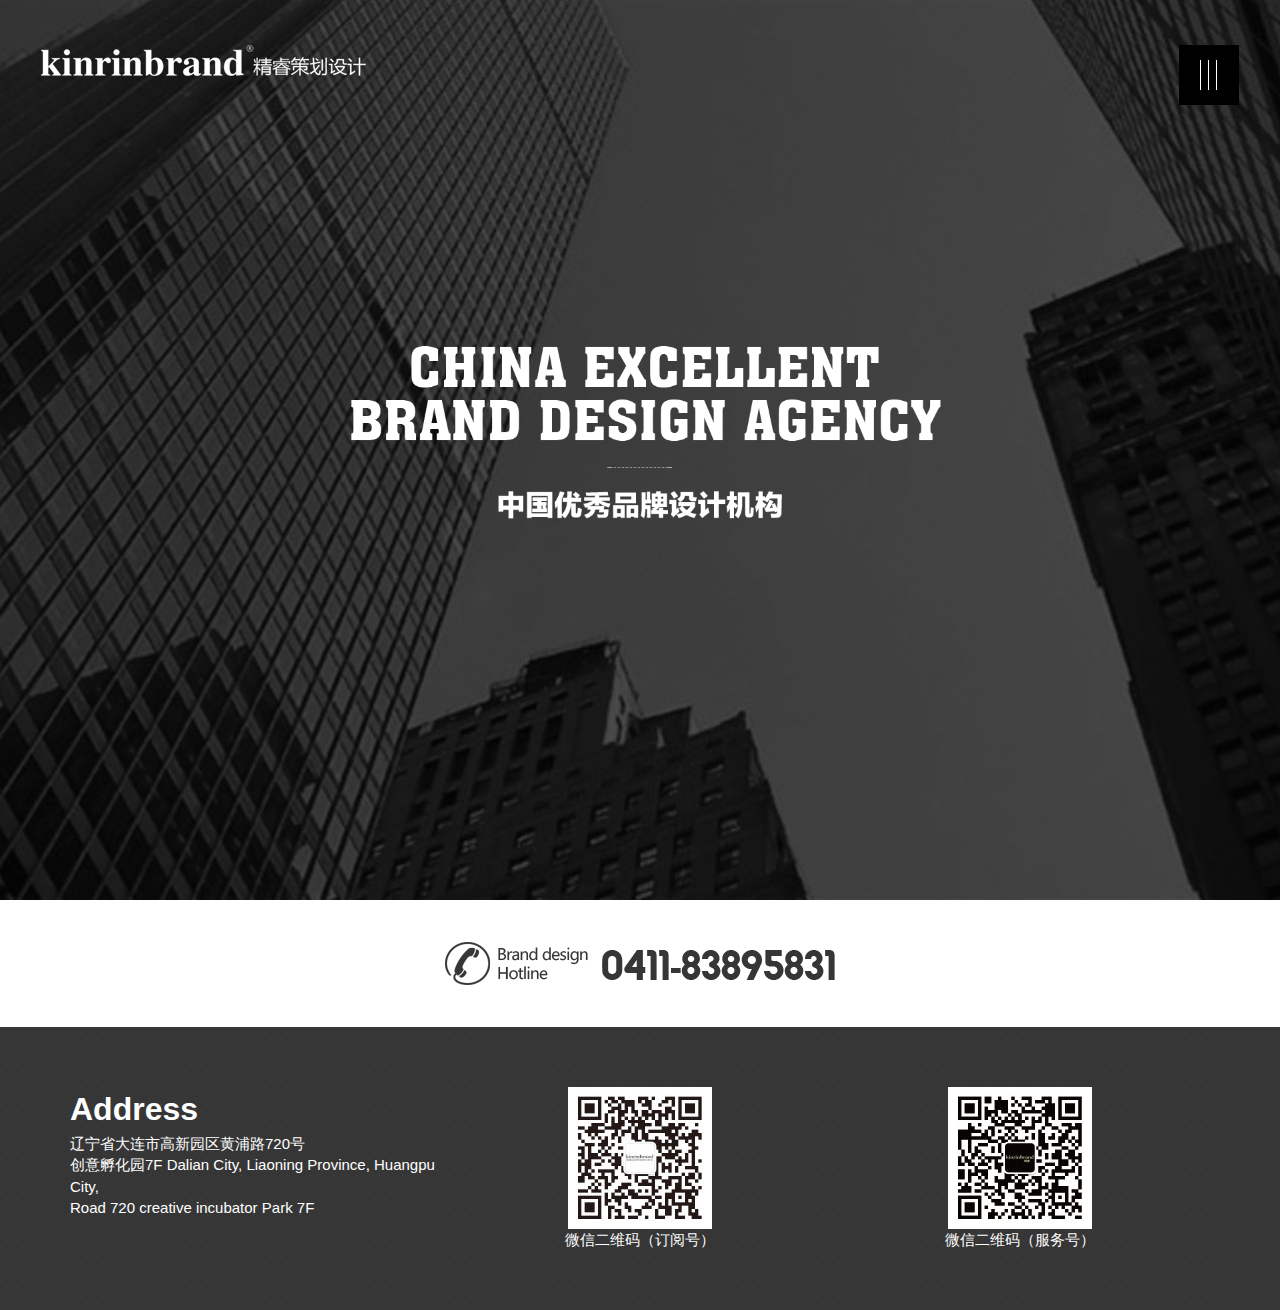
==== about.html @ e28d72a7 "导航链接" ====
<!DOCTYPE html>
<html>
<head>
  <meta charset="utf-8">
  <title></title>
  <link rel="stylesheet" href="style/bootstrap.css">
  <meta name="viewport" content="width=device-width, initial-scale=1">
  <script type="text/javascript" src="javascript/jquery-1.8.3.min.js"></script>
  <script type="text/javascript" src="javascript/modernizr-2.7.2.js"></script>
</head>
<body>
  <div class="logo"><img src="images/logo.png" alt=""></div>
  <!-- ============ nav ============ -->
  <div class="nav-button logo-black"> <!-- nav button -->
    <div>
      <span></span>
      <span></span>
      <span></span>
    </div>
  </div> <!-- /nav button -->


  <div class="nav text-center">
    <img src="images/logo.png" alt="" class="nav-logo ">
    <div class="close"></div>
      <ul class="col-lg-7">
        <li class="col-lg-4 col-md-4 col-sm-12 col-xs-12" id="about">
          <a href="about.html" class="border col-lg-10 col-md-10 col-sm-12 col-xs-12">
            <img src="images/nav/nav-1.png" alt="" class="title-en">
            <img src="images/nav/nav-line.png" alt="" class="line">
            <img src="images/nav/nav-1-1.png" alt="" class="title-zn">
          </a>
        </li>
        <li class="col-lg-4 col-md-4 col-sm-12 col-xs-12" id="work">
          <a href="work_case.html" class="border col-lg-10 col-md-10 col-sm-12 col-xs-12">
            <img src="images/nav/nav-2.png" alt="" class="title-en">
            <img src="images/nav/nav-line.png" alt="" class="line">
            <img src="images/nav/nav-2-1.png" alt="" class="title-zn">
          </a>
        </li>
        <li class="col-lg-4 col-md-4 col-sm-12 col-xs-12" id="contact">
          <a href="contact.html" class="border col-lg-10 col-md-10 col-sm-12 col-xs-12">
            <img src="images/nav/nav-3.png" alt="" class="title-en">
            <img src="images/nav/nav-line.png" alt="" class="line">
            <img src="images/nav/nav-3-1.png" alt="" class="title-zn">
          </a>
        </li>
      </ul>
  </div>
  <!-- ============ nav ============ -->




  <div class="about-background-1">
    <img src="images/about/about_01.png" class="img-responsive revealOnScroll" data-animation="fadeInUp" data-timeout="400">
  </div>




  <div class="index-content text-center">
    <img src="images/index-content.png" alt="" class="revealOnScroll" data-animation="fadeInUp" data-timeout="500">
  </div>

  <div class="footer">
    <div class="container">
      <div class="col-lg-4 col-md-4 col-sm-4 col-xs-12 pull-left address">
        <h4>Address</h4>
        辽宁省大连市高新园区黄浦路720号<br>创意孵化园7F
        Dalian City, Liaoning Province, Huangpu City,<br> Road 720 creative incubator Park 7F
      </div>
      <div class="col-lg-4 col-md-4 col-sm-4 col-xs-6 pull-left QRcode-1">
        <img src="images/d.jpg" alt="">
        <br>微信二维码（订阅号）
      </div>
      <div class="col-lg-4 col-md-4 col-sm-4 col-xs-6 pull-left QRcode-2">
        <img src="images/f.jpg" alt="">
        <br>微信二维码（服务号）
      </div>
    </div>
  </div>
  <script type="text/javascript">
    $(".nav-button").click(function(event) {
      $(".nav").fadeIn();
    });
    $(".close").click(function(event) {
      $(".nav").fadeOut();
    });
    $(function() {

      var $window           = $(window),
          win_height_padded = $window.height() * 1.1,
          isTouch           = Modernizr.touch;

      if (isTouch) { $('.revealOnScroll').addClass('animated'); }

      $window.on('scroll', revealOnScroll);

      function revealOnScroll() {
        var scrolled = $window.scrollTop(),
            win_height_padded = $window.height() * 1.1;

        // Showed...
        $(".revealOnScroll:not(.animated)").each(function () {
          var $this     = $(this),
              offsetTop = $this.offset().top;

          if (scrolled + win_height_padded > offsetTop) {
            if ($this.data('timeout')) {
              window.setTimeout(function(){
                $this.addClass('animated show ' + $this.data('animation'));
              }, parseInt($this.data('timeout'),10));
            } else {
              $this.addClass('animated show ' + $this.data('animation'));
            }
          }
        });
        // Hidden...
       $(".revealOnScroll.animated").each(function (index) {
          var $this     = $(this),
              offsetTop = $this.offset().top;
          if (scrolled + win_height_padded < offsetTop) {
            $(this).removeClass('animated show ' + $this.data('animation'))
          }
        });
      }

      revealOnScroll();
    });
  </script>
</body>
</html>
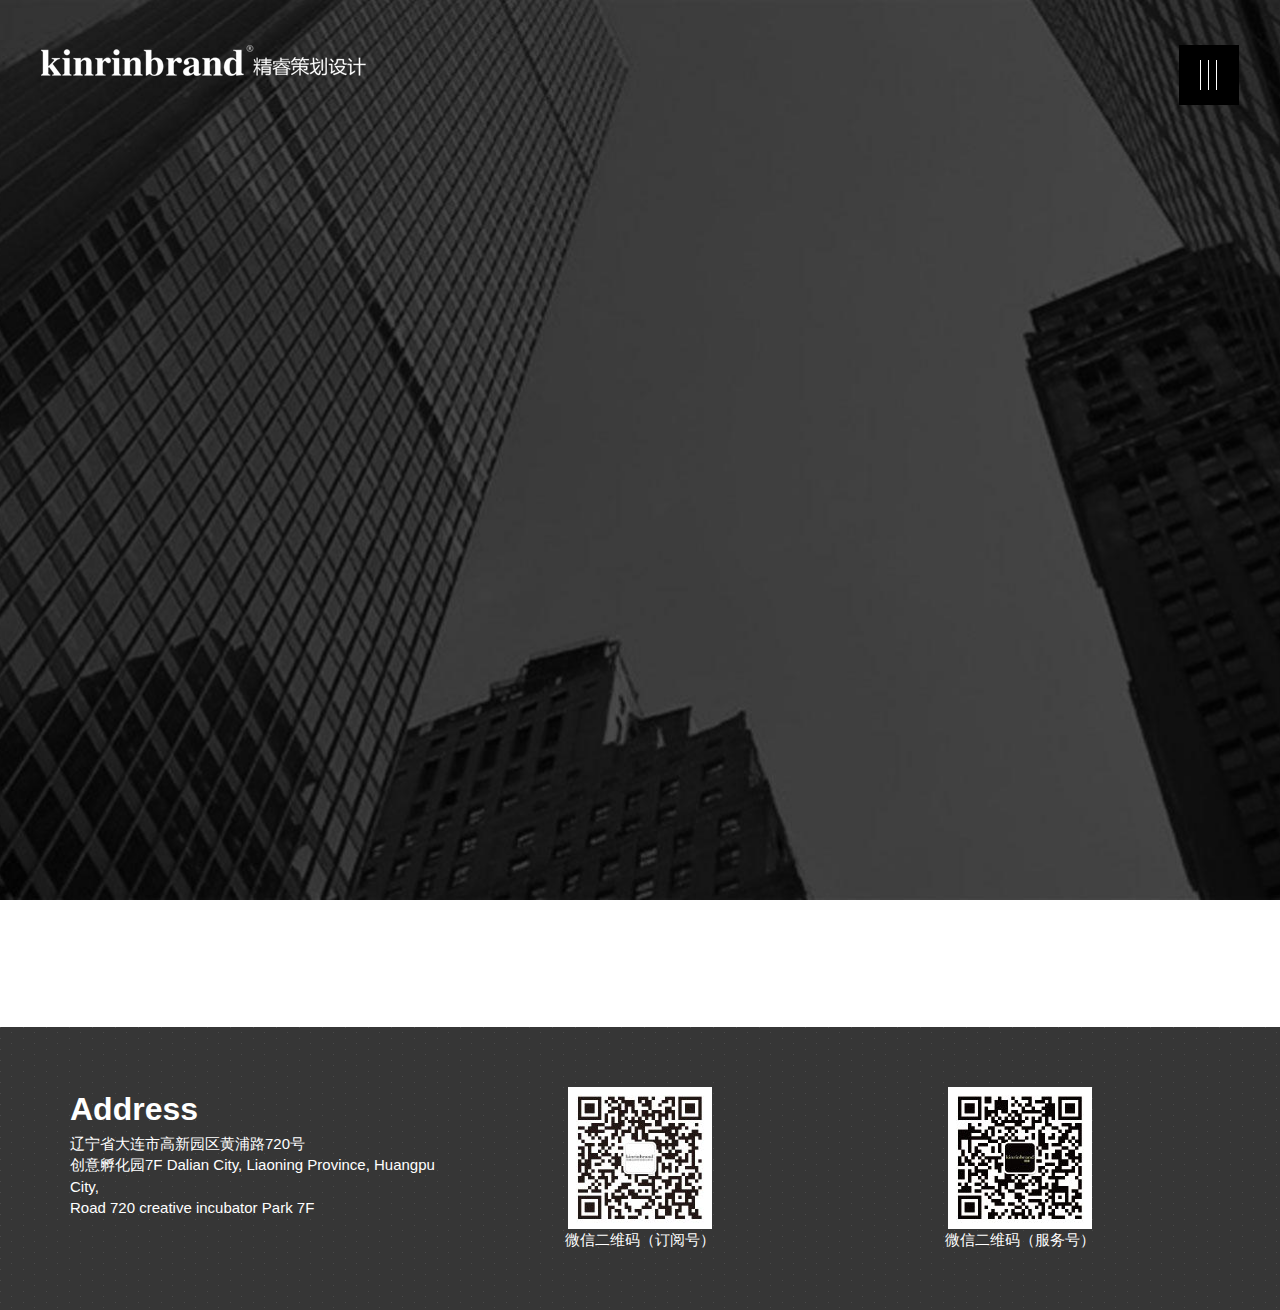
==== commit b2cc330d: "首页图片居中" ====
--- a/about.html
+++ b/about.html
@@ -6,7 +6,7 @@
   <link rel="stylesheet" href="style/bootstrap.css">
   <meta name="viewport" content="width=device-width, initial-scale=1">
   <script type="text/javascript" src="javascript/jquery-1.8.3.min.js"></script>
-  <script type="text/javascript" src="javascript/modernizr-2.7.2.js"></script>
+  <script type="text/javascript" src="javascript/application.js"></script>
 </head>
 <body>
   <div class="logo"><img src="images/logo.png" alt=""></div>
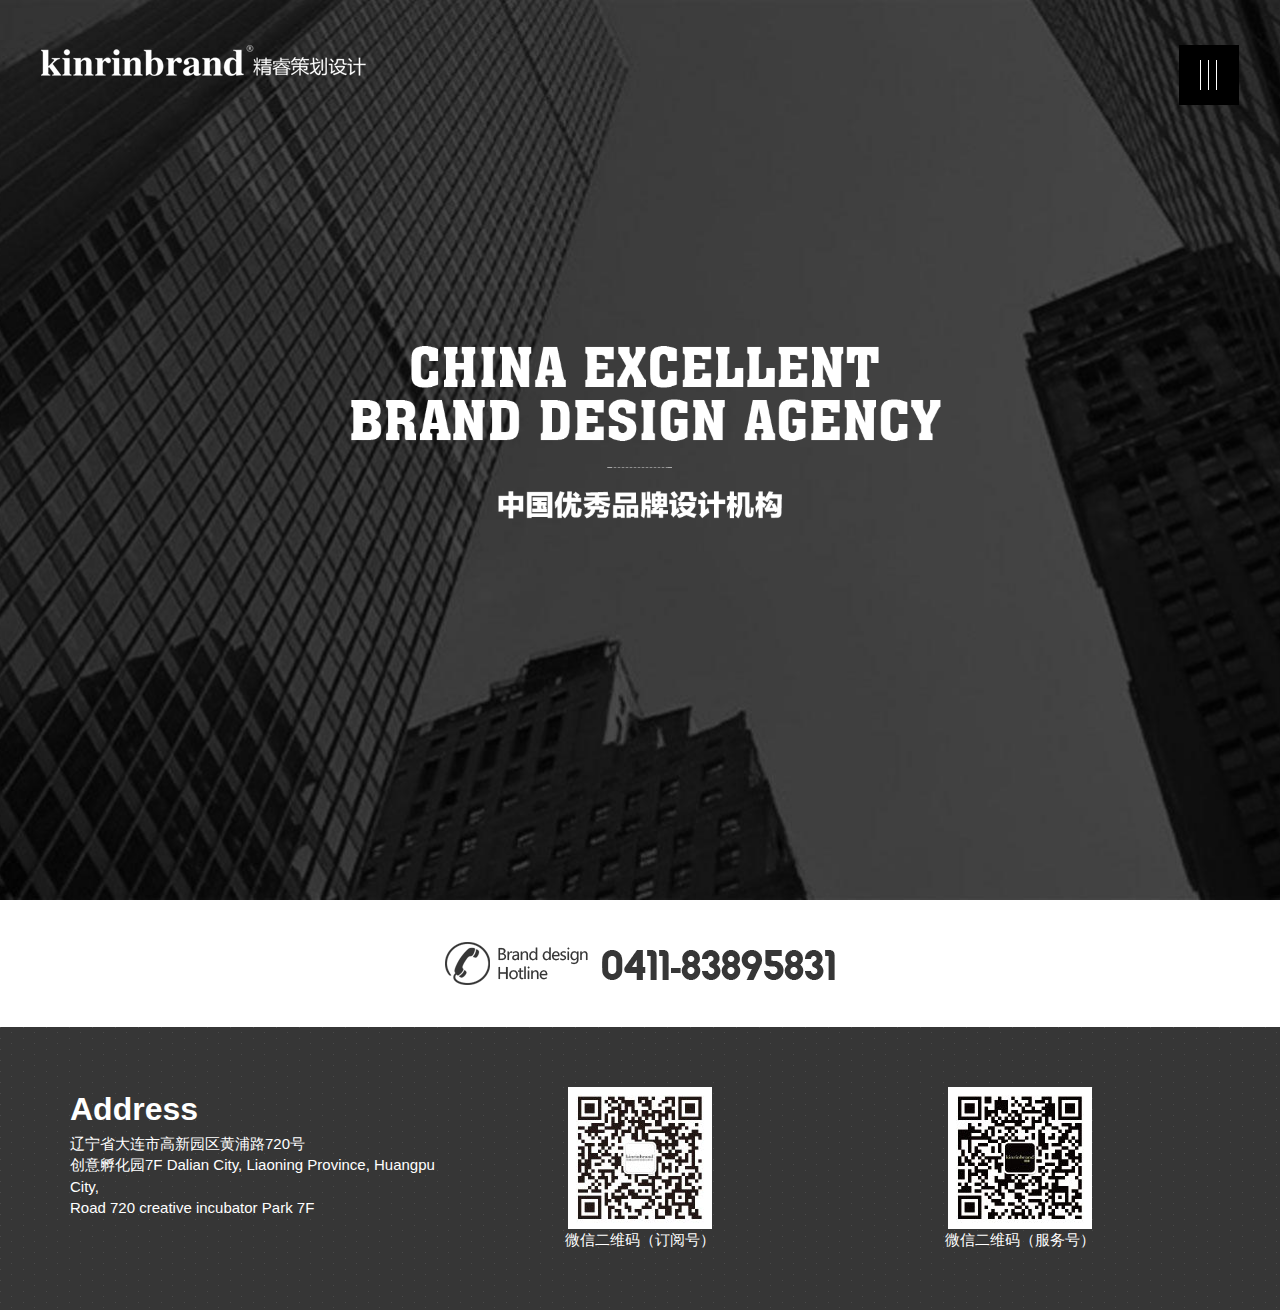
==== commit 8e718b7b: "修改错误" ====
--- a/about.html
+++ b/about.html
@@ -6,6 +6,7 @@
   <link rel="stylesheet" href="style/bootstrap.css">
   <meta name="viewport" content="width=device-width, initial-scale=1">
   <script type="text/javascript" src="javascript/jquery-1.8.3.min.js"></script>
+  <script type="text/javascript" src="javascript/modernizr-2.7.2.js"></script>
   <script type="text/javascript" src="javascript/application.js"></script>
 </head>
 <body>
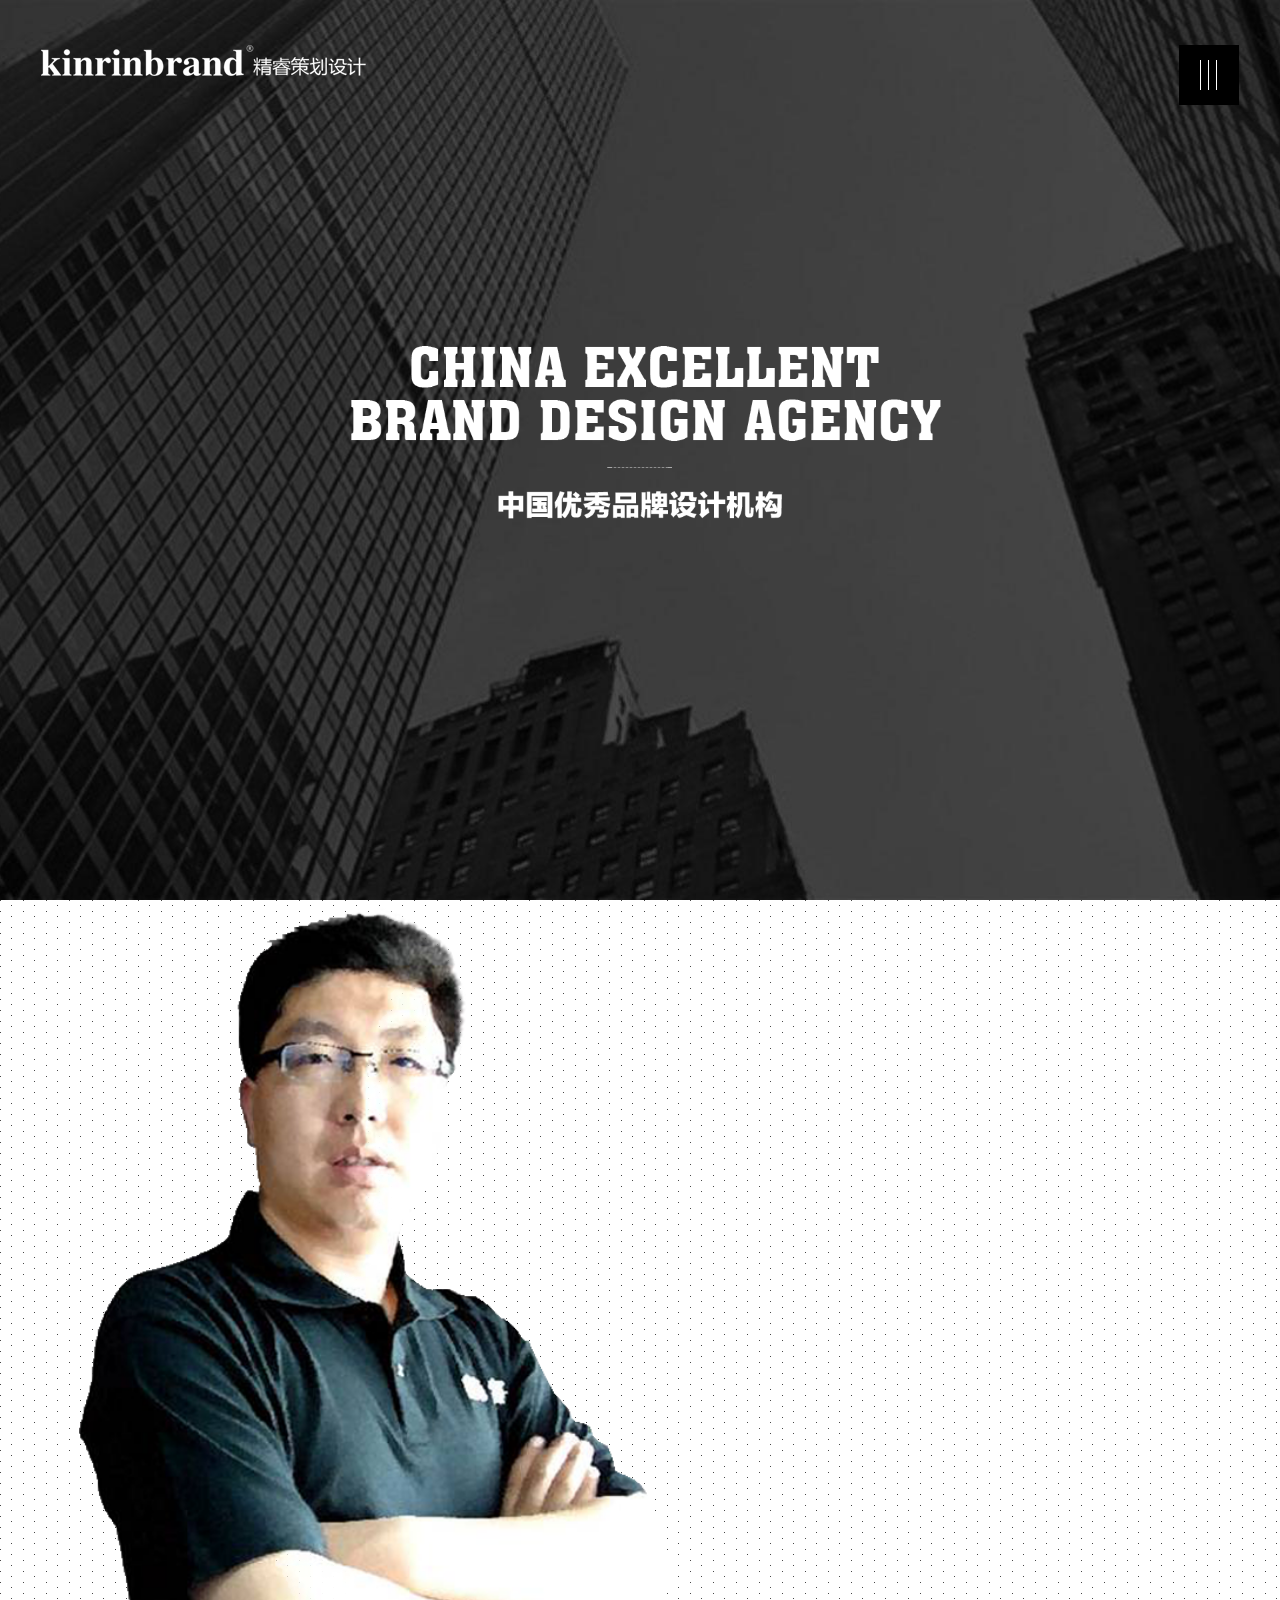
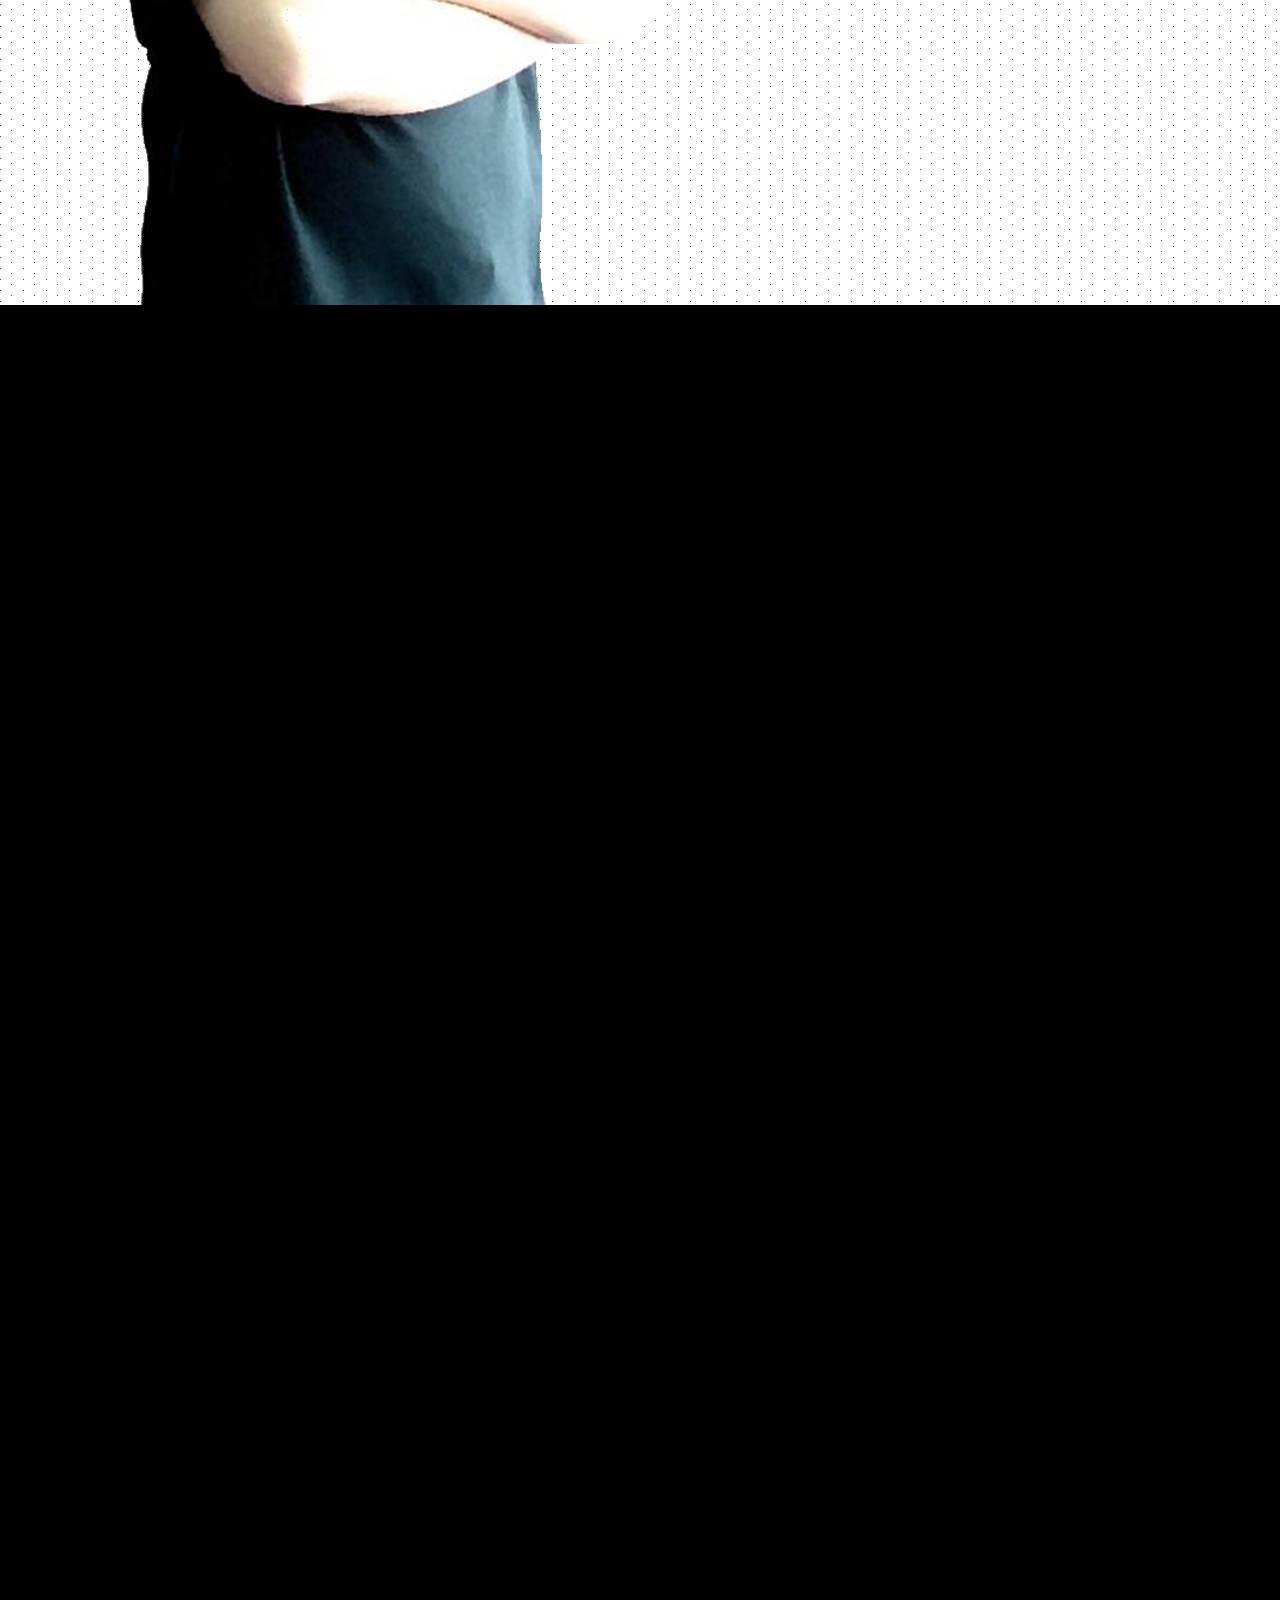
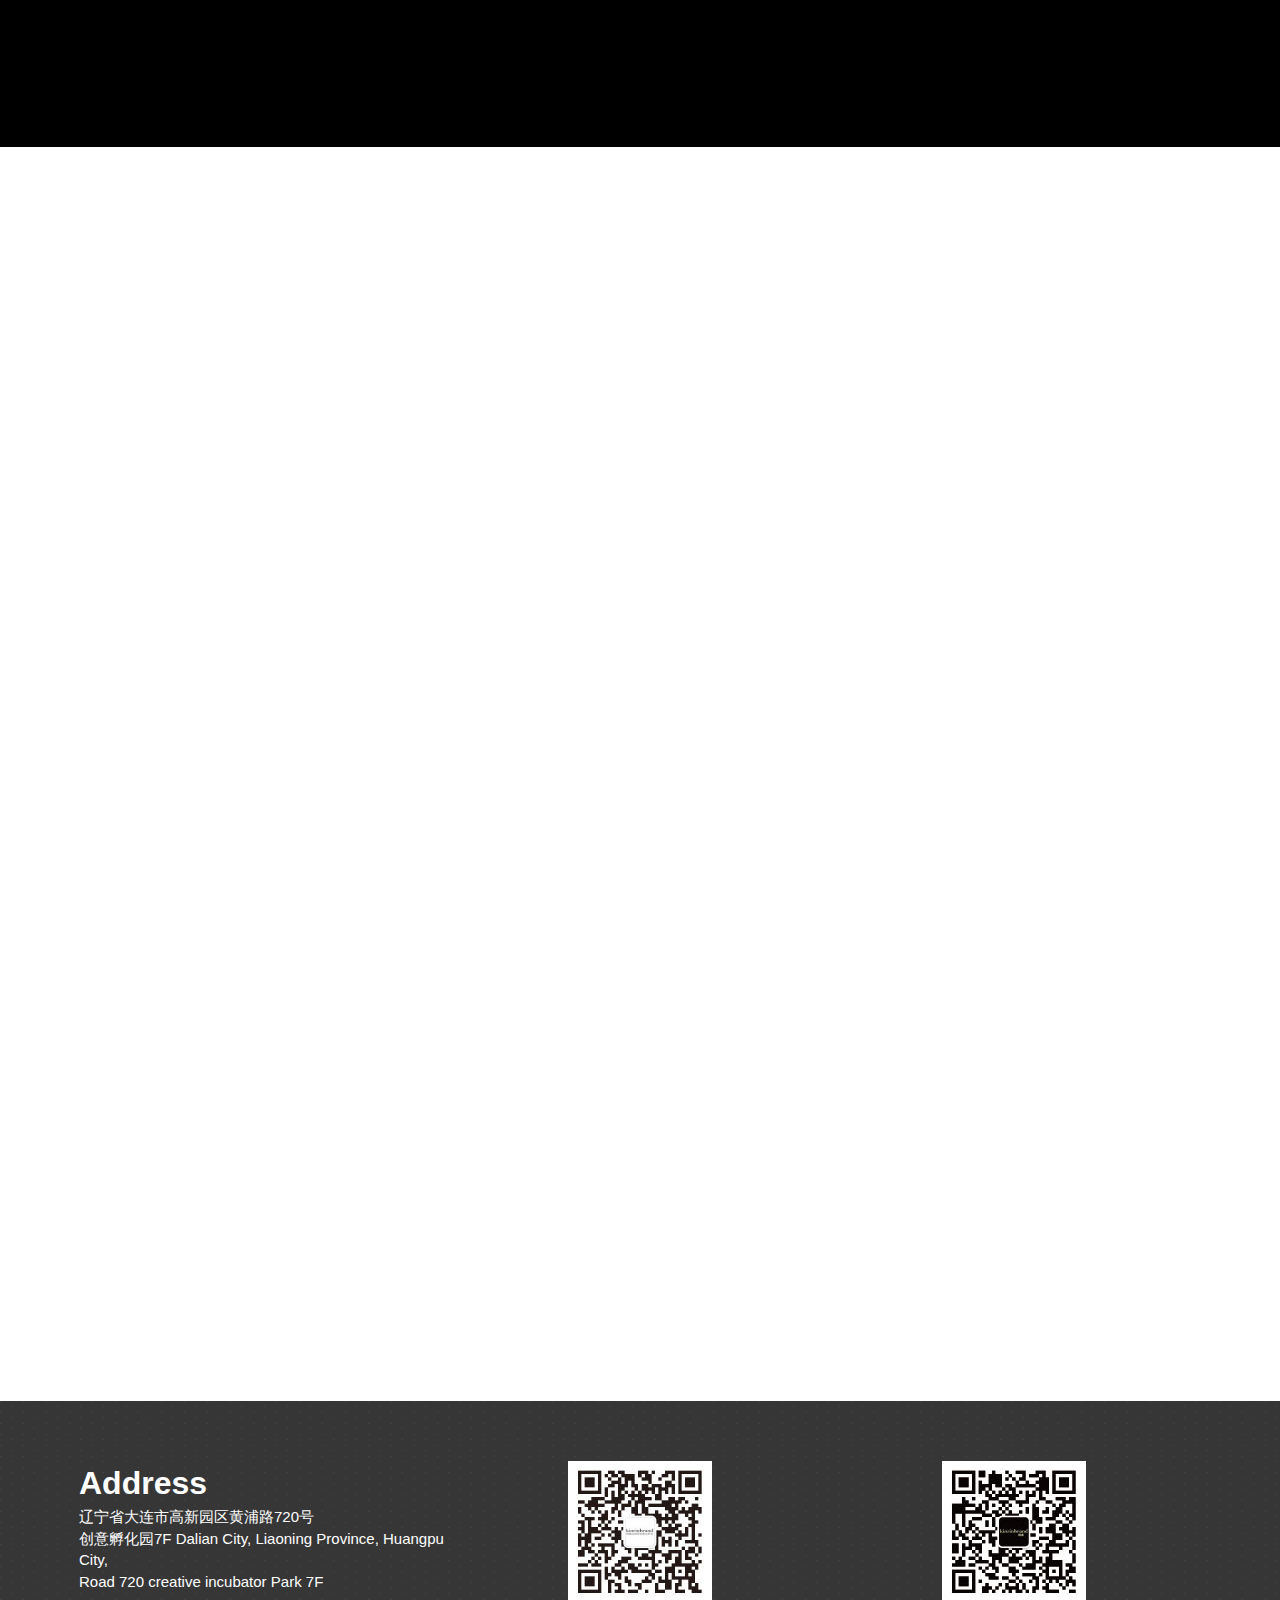
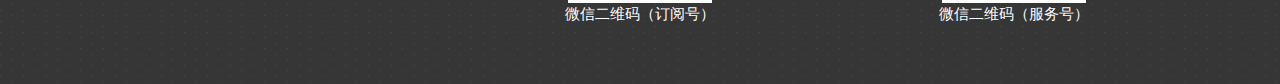
==== commit ca3b7cd4: "关于我们" ====
--- a/about.html
+++ b/about.html
@@ -9,7 +9,7 @@
   <script type="text/javascript" src="javascript/modernizr-2.7.2.js"></script>
   <script type="text/javascript" src="javascript/application.js"></script>
 </head>
-<body>
+<body class="about">
   <div class="logo"><img src="images/logo.png" alt=""></div>
   <!-- ============ nav ============ -->
   <div class="nav-button logo-black"> <!-- nav button -->
@@ -57,11 +57,90 @@
     <img src="images/about/about_01.png" class="img-responsive revealOnScroll" data-animation="fadeInUp" data-timeout="400">
   </div>
 
+  <div class="dot">
+    <div class="container div_table">
 
+      <div class="col-lg-7 col-md-7 col-sm-7 col-xs-7 pull-left div_td_bottom ceo-img">
+        <img src="images/about/about_04.png" alt="" class="revealOnScroll" data-animation="fadeIn" data-timeout="400">
+      </div>
+      <div class="col-lg-4 col-md-4 col-sm-4 col-xs-4 pull-left div_td_bottom ceo-info">
+        <img src="images/about/ceo-name.png" alt="" class="revealOnScroll" data-animation="fadeInUp" data-timeout="800">
+        <br>
+        <span class="font-zh color-gray revealOnScroll" data-animation="fadeInLeft" data-timeout="800">新加坡理工学院客座教授，中国广告杂志社理事，YBC创业评审导师，大连创业发展研究会理事、资深品牌策划专家、市场营销专家操作品牌案例：三寰集团、泰德煤网、美的城地产、尊荣亿方汽车、中床国际物流（CMT）、万荣集团、金三角大市场、壹卡、财神岛海参、日牵电机、来克精化、华夏电力、福斯特轴承、北方钢管、红马国际、华阳密封、日本福山、果色田乡罐头、伲奥湿巾、派丽丝湿巾、法国启阳酒业......</span>
+        <span class="font-en color-gray revealOnScroll" data-animation="fadeInRight" data-timeout="800">
+          Institute visiting professor at Singapore Polytechnic, director of the advertising magazine and YBC entrepreneurship review tutor, Dalian entrepreneurship development research will director, senior brand planning experts, marketing experts, the operation of brand case: Sanhuan group, Ted coal network, beautiful city real estate, honor billion square steam car CMT international logistics (CMT), Wanrong group, Golden Triangle market, one card, the God of wealth island sea cucumber, Japan traction motor, tog refinement, China electric power, foster bearing, northern steel pipe, redhorse international, Huayang seal, Japanese Fushan, fruit color Tian Xiang canned, Aini Austrian wipes, sent Liz wipes, France Kai sun wine...
+        </span>
+      </div>
+      <div class="clr"></div>
+    </div>
+  </div>
 
-
+  <div class="background-black overHidden people">
+    <div class="container">
+      <div class="col-lg-6 col-md-6 col-sm-6 col-xs-12 pull-left text-right contact-left revealOnScroll"  data-animation="fadeInRight" data-timeout="400" >
+        <img src="images/about/ava-1.jpg" alt="" class="img-responsive">
+      </div>
+      <div class="col-lg-5 col-lg-offset-1 col-md-5 col-md-offset-1 col-sm-5 col-sm-offset-1 col-xs-12 pull-left text-left contact-right revealOnScroll"  data-animation="fadeInDown" data-timeout="400" >
+        <br>
+        <br>
+        <img src="images/about/ava-1-name.png" alt="">
+        <br>
+        <span class="font-zh color-white">
+          精睿合伙人，资深平面创意专家，中国平面设计师协会理事。擅长原创标志、企业品牌VIS规划体系，品牌形象规划。
+          操作品牌案例：大连软件园、生态科技创新城、尊荣汽车、枫叶学校、三川建设、KISSMOGO水果捞、蓝尊量贩KTV、合生量贩KTV金三角大市场、龙海渔湾酒店、显铭酒店大连企业家年会、中创国际、鞍山报业。沈阳维华集团、三寰集团......
+        </span>
+        <span class="font-en color-white">
+          Kingree partner, senior director of creative graphic experts, Chinese graphic designers association. Specializes in original logo, corporate brand VIS planning system, brand image planning.
+          Operate a brand case: Fishing in Dalian Software Park, ecological science and technology innovation city, Zunrong car, maple leaf school, Sanchuan construction, KISSMOGO fruit, blue respect KTV hypermarkets, connate KTV hypermarkets Golden Triangle market, Longhai fishing Bay Hotel, explicit Chong Ming Hotel Dalian entrepreneur of the year, international, Anshan newspaper. Shenyang Weihua group, Sanhuan group......
+        </span>
+      </div>
+      <div class="clr margin"></div>
+      <br>
+      <br>
+      <div class="col-lg-6 col-md-6 col-sm-6 col-xs-12 pull-left text-right contact-left revealOnScroll"  data-animation="fadeInUp" data-timeout="400" >
+        <img src="images/about/ava-2.jpg" alt="" class="img-responsive">
+      </div>
+      <div class="col-lg-5 col-lg-offset-1 col-md-5 col-md-offset-1 col-sm-5 col-sm-offset-1 col-xs-12 pull-left text-left contact-right revealOnScroll"  data-animation="fadeInLeft" data-timeout="400" >
+        <br>
+        <br>
+        <img src="images/about/ava-2-name.png" alt="">
+        <br>
+        <span class="font-zh color-white">
+          国际商务策划师，中国广告杂志社专家评委。 资深品牌营销专家，活动策划推广专家，地产策划推广专家。负责品牌策划事业部，客户项目的整体品牌策略制定及推广执行。
+          主要负责品牌：美的地产、联想未来城，三寰集团，大连佳兆业广场、金三角建材家居广场、中石油大连港、圣邦皮草、哈瑞食品、聚鼎轩餐饮…
+        </span>
+        <span class="font-en color-white">
+          International Business Planner, China advertising magazine expert panel. Senior brand marketing experts, planning and promotion of activities, real estate planning and promotion expert. Responsible for the brand planning division, the overall brand strategy formulation and implementation of the project.
+          Mainly responsible for the brand: beautiful estate, Lenovo, the city of the future, Sanhuan group, Dalian Kaisa square, the Golden Triangle Plaza, home building materials in the oil and Dalian port, Shengbang fur, Harry's food, poly Dingxuan catering...
+        </span>
+      </div>
+    </div>
+    <div class="clr"></div>
+  </div>
+  <div class="container-fluid overHidden">
+  <div class="col-lg-6 col-md-6 col-sm-6 col-xs-12 pull-left revealOnScroll"  data-animation="fadeInDown" data-timeout="400">
+    <img src="images/about/color.jpg" alt="" class="img-responsive">
+  </div>
+  <div class="col-lg-4 col-md-6 col-sm-6 col-xs-12 pull-left revealOnScroll"  data-animation="fadeInUp" data-timeout="400">
+    <div class="container">
+      <br> <br> <br>
+      <img src="images/about/info.png" alt="" style="max-width:1059px;"><br> <br>
+      <span class="font-zh color-gray">
+        精睿品牌策划机构，源自上海，创办于2006年，团队专注品牌策划领域。针对不同类型的企业品牌的建立、定位、策划、营销执行、形象设计，以十年时间建立了完善的实效性品牌策划系统。行业种类包括地产园区、企事业集团、教育产业、快消品、金融机构、餐饮娱乐等不同的类型。打造出了一批名牌企业，也帮助众多的普通企业品牌在市场中站稳了脚跟。
+        如果您想重建一个企业品牌，而苦于无处下手；如果您的品牌已经建立，但效果平平，无法区别于竞争对手；如果您的品牌已经有一定的社会基础，但不知道如何提升，而突破瓶颈…我们的目标不直接指向市场份额的提升，但从专业及市场角度进行品牌规划，从而形成独特，具有竞争性的品牌价值体系，从而最终达成企业目标。
+        一个品牌的最终形成的确需要一个长期的积淀及市场的发展，但是在专业的理念及善于发现事物本质的精英团队策划下，快速建立品牌价值是我们帮助企业迅速插入成熟市场的不二法则。品牌营销需要卓而不群的敏锐头脑，精睿精英团队已经为大部分企业品牌的发展起到了重要铺垫作用。一夜之间成就品牌发展梦想，精睿精英团队帮您全面打造！
+        相信我们的专业，相信外脑的创意，相信品牌的力量，相信合作的共赢，成就梦想，铸就辉煌，精睿价值所在。
+      </span>
+      <span class="font-zh" style="color:#ae2050;">
+        我们能做什么？<br>
+        品牌营销策划、企业CIS、MI理念系统、VI视觉系统、SI终端店面、产品包装、宣传册、数字营销、视频微电影、活动策划、广告制作
+      </span>
+    </div>
+  </div>
+  </div>
+  <div class="clr"></div>
   <div class="index-content text-center">
-    <img src="images/index-content.png" alt="" class="revealOnScroll" data-animation="fadeInUp" data-timeout="500">
+    <img src="images/index-content.png" alt="" class="revealOnScroll" data-animation="fadeInUp" data-timeout="400">
   </div>
 
   <div class="footer">
@@ -81,54 +160,5 @@
       </div>
     </div>
   </div>
-  <script type="text/javascript">
-    $(".nav-button").click(function(event) {
-      $(".nav").fadeIn();
-    });
-    $(".close").click(function(event) {
-      $(".nav").fadeOut();
-    });
-    $(function() {
-
-      var $window           = $(window),
-          win_height_padded = $window.height() * 1.1,
-          isTouch           = Modernizr.touch;
-
-      if (isTouch) { $('.revealOnScroll').addClass('animated'); }
-
-      $window.on('scroll', revealOnScroll);
-
-      function revealOnScroll() {
-        var scrolled = $window.scrollTop(),
-            win_height_padded = $window.height() * 1.1;
-
-        // Showed...
-        $(".revealOnScroll:not(.animated)").each(function () {
-          var $this     = $(this),
-              offsetTop = $this.offset().top;
-
-          if (scrolled + win_height_padded > offsetTop) {
-            if ($this.data('timeout')) {
-              window.setTimeout(function(){
-                $this.addClass('animated show ' + $this.data('animation'));
-              }, parseInt($this.data('timeout'),10));
-            } else {
-              $this.addClass('animated show ' + $this.data('animation'));
-            }
-          }
-        });
-        // Hidden...
-       $(".revealOnScroll.animated").each(function (index) {
-          var $this     = $(this),
-              offsetTop = $this.offset().top;
-          if (scrolled + win_height_padded < offsetTop) {
-            $(this).removeClass('animated show ' + $this.data('animation'))
-          }
-        });
-      }
-
-      revealOnScroll();
-    });
-  </script>
 </body>
 </html>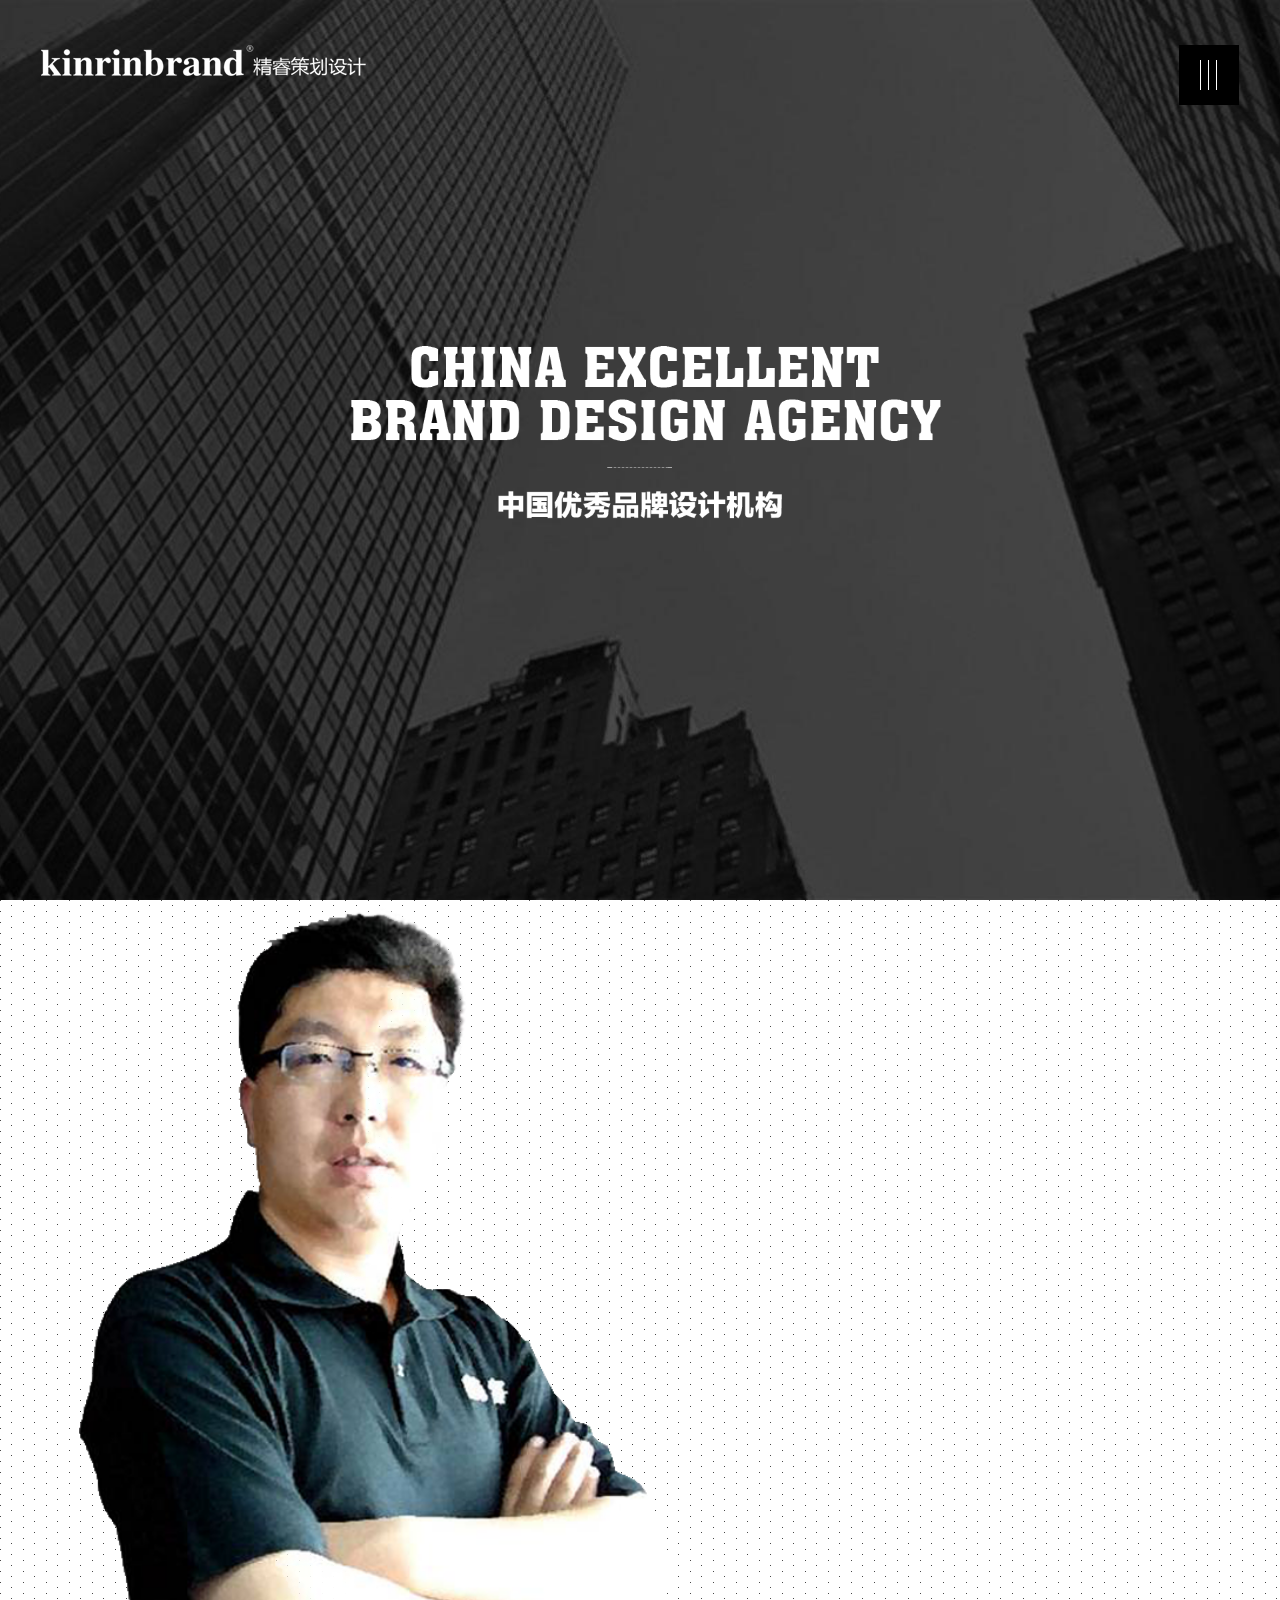
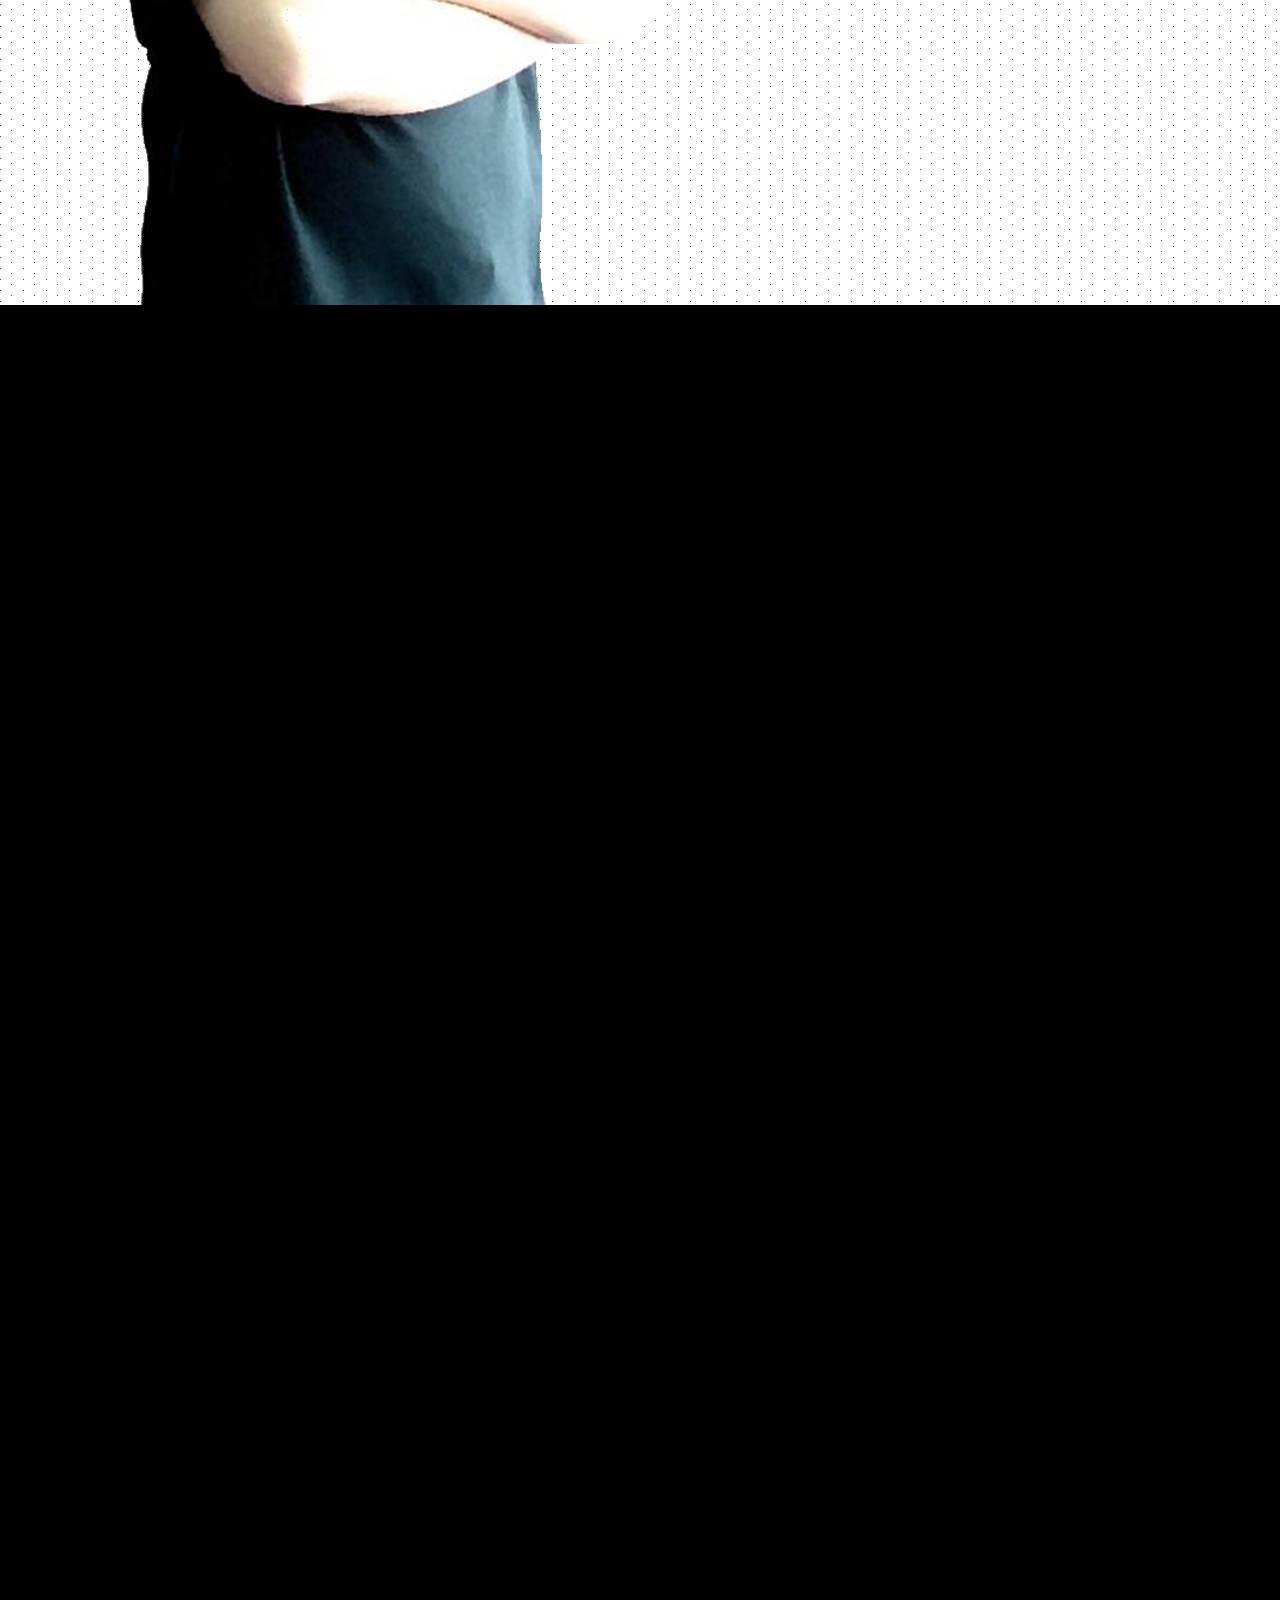
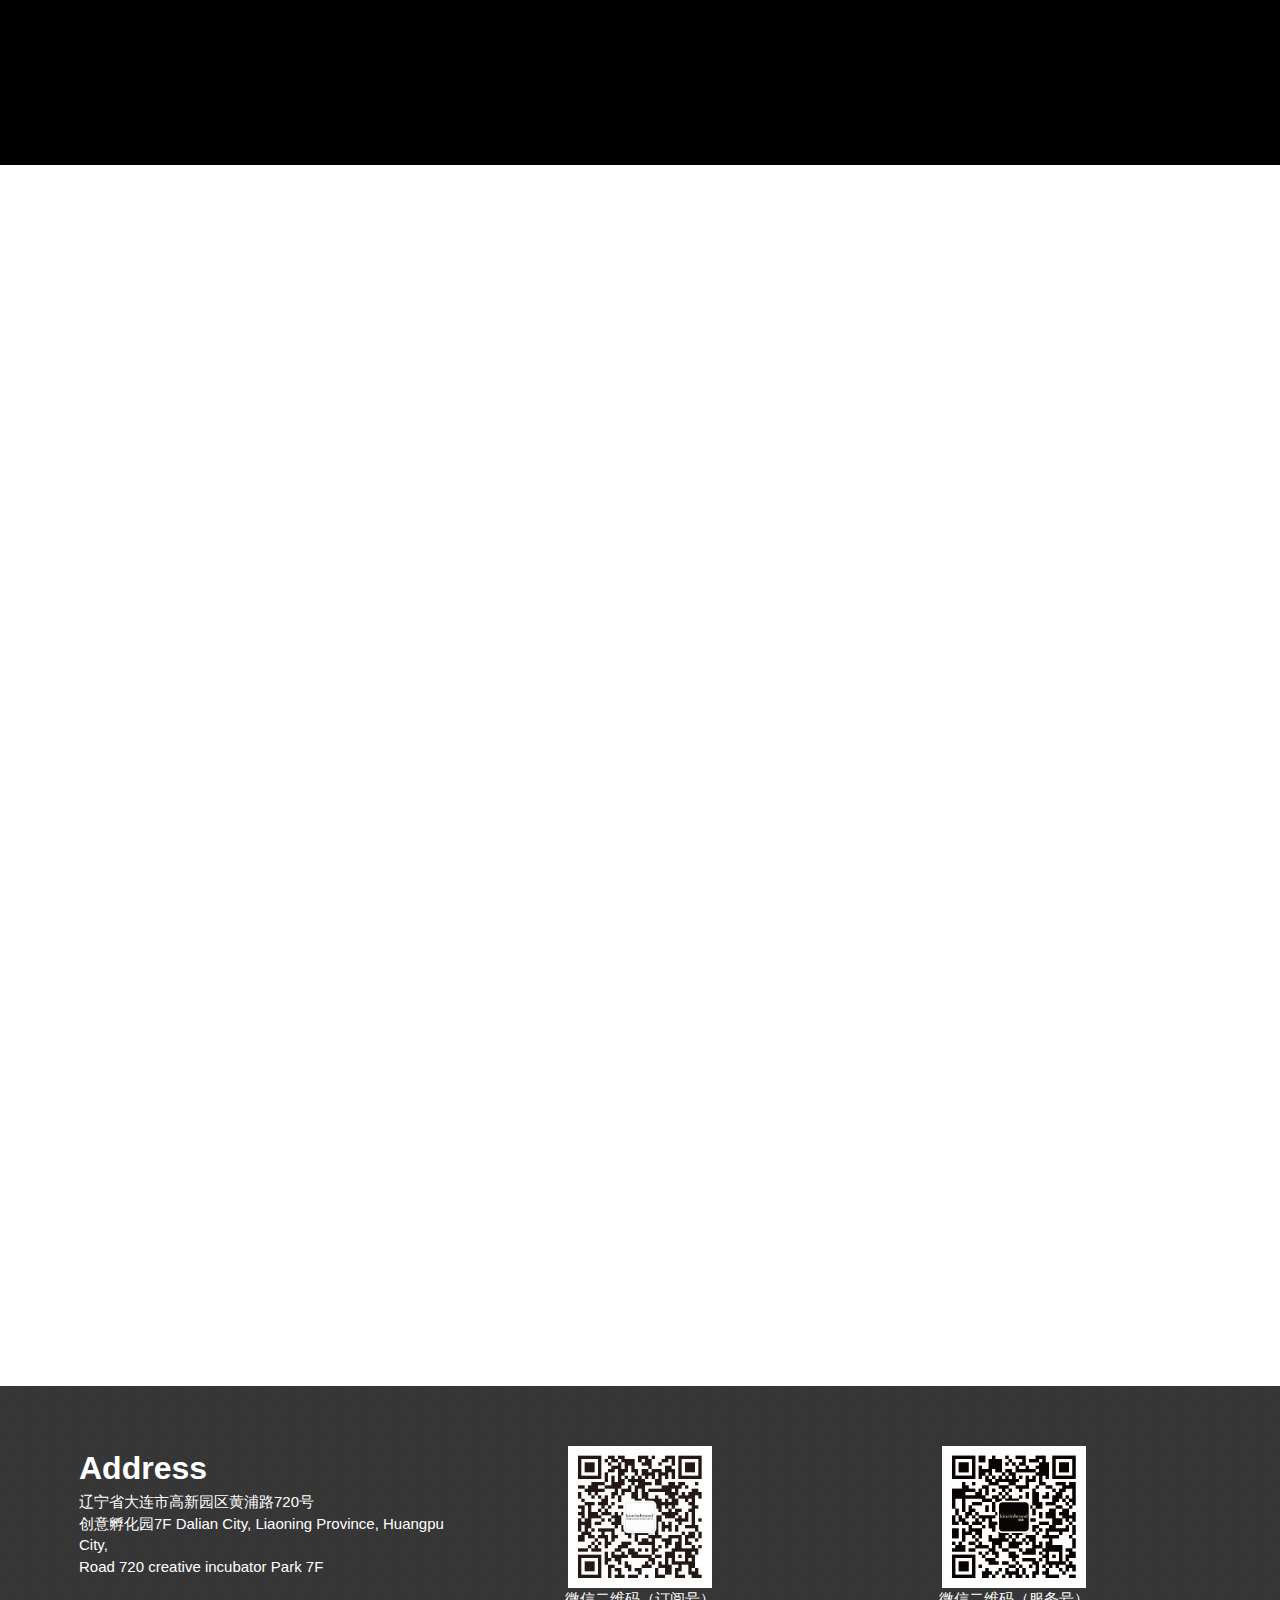
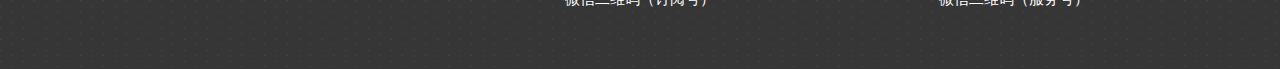
==== commit 742a8b60: "作品展示" ====
--- a/about.html
+++ b/about.html
@@ -117,11 +117,11 @@
     </div>
     <div class="clr"></div>
   </div>
-  <div class="container-fluid overHidden">
+  <div class=" overHidden">
   <div class="col-lg-6 col-md-6 col-sm-6 col-xs-12 pull-left revealOnScroll"  data-animation="fadeInDown" data-timeout="400">
     <img src="images/about/color.jpg" alt="" class="img-responsive">
   </div>
-  <div class="col-lg-4 col-md-6 col-sm-6 col-xs-12 pull-left revealOnScroll"  data-animation="fadeInUp" data-timeout="400">
+  <div class="col-lg-4 col-lg-offset-1 col-md-6 col-sm-6 col-xs-12 pull-left revealOnScroll"  data-animation="fadeInUp" data-timeout="400">
     <div class="container">
       <br> <br> <br>
       <img src="images/about/info.png" alt="" style="max-width:1059px;"><br> <br>
